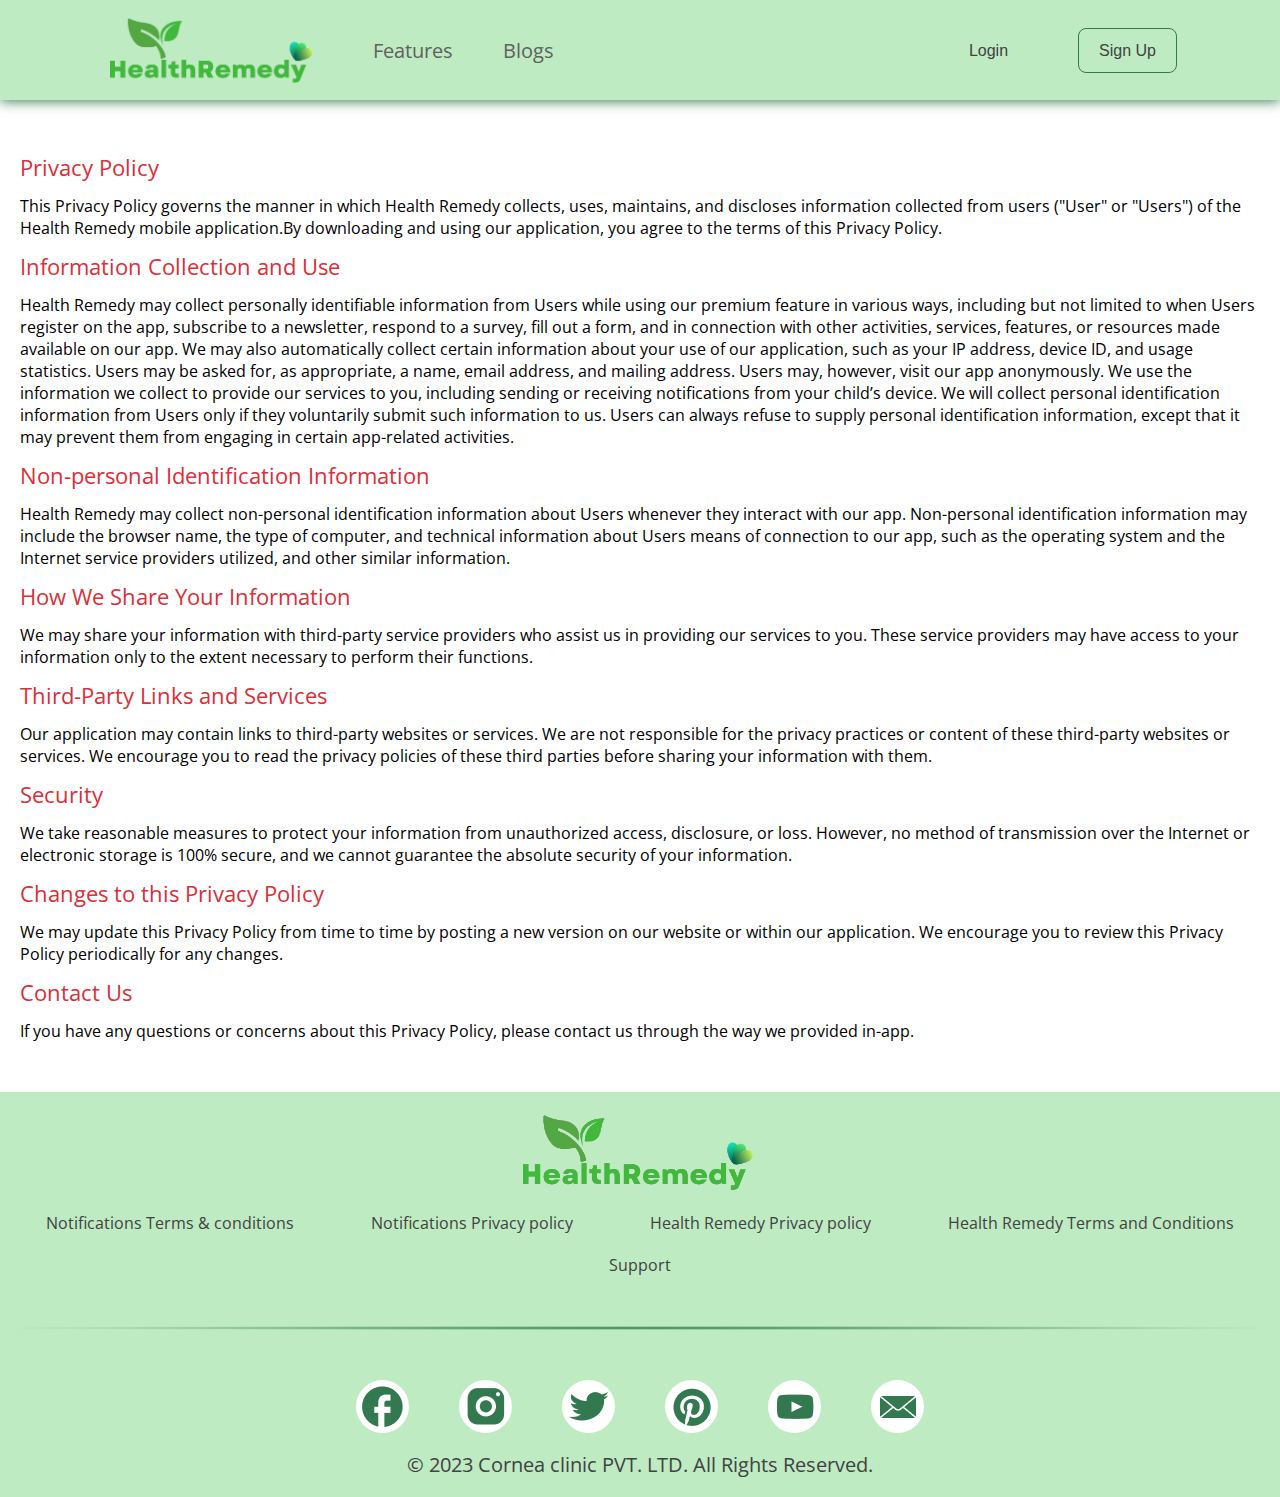
==== health_remedy_policy.html @ 7c7fb74d "New Pages Added" ====
<!DOCTYPE html>
<html lang="en">
<head>
    <meta charset="UTF-8">
    <meta name="viewport" content="width=device-width, initial-scale=1.0">
    <link rel="stylesheet" href="health_remedy_policy.css">
    <link rel="preconnect" href="https://fonts.googleapis.com">
    <link rel="preconnect" href="https://fonts.gstatic.com" crossorigin>
    <link href="https://fonts.googleapis.com/css2?family=Open+Sans:ital,wght@0,300..800;1,300..800&display=swap" rel="stylesheet">
    <title>Health Remedy  Privacy Policy</title>
</head>
<body>
    <header class="header">
        <div class="logo_nav">
            <div class="logo_image">
                <img src="Images\health_remedy.png" alt="Logo Image">
            </div>
            <nav class="navigation">
                <ul>
                <li><a href="#">Features</a></li>
                <li><a href="#">Blogs</a></li>
                </ul>
            </nav>
        </div>
        <div class="bars">
            <div class="bar1"></div>
            <div class="bar2"></div>
            <div class="bar3"></div>
        </div>
        <div class="btns">
            <button class="pri_btn">Login</button>
            <button class="sec_btn">Sign Up</button>
        </div>
        <div class="mobile_menu">
            <div class="mb_btns">
                <button class="pri_btn">Login</button>
                <button class="sec_btn">Sign Up</button>
            </div>
            <nav class="mb_navigation">
                <ul>
                <li><a href="#">Features</a></li>
                <li><a href="#">Blogs</a></li>
                </ul>
            </nav>
        </div>
    </header>
    <section class="health_term_conditions_wrapper">
          <div class="health_remedy_terms">
            <h3>Privacy Policy</h3>
            <p>This Privacy Policy governs the manner in which Health Remedy collects, uses, maintains, and discloses information collected from users ("User" or "Users") of the Health Remedy mobile application.By downloading and using our application, you agree
                to the terms of this Privacy Policy.</p>
                <h3>Information Collection and Use</h3>
            <p> Health Remedy may collect personally identifiable information from Users while using our premium feature in various ways, including but not limited to when Users register on the app, subscribe to a newsletter, respond to a survey, fill out a form,
                and in connection with other activities, services, features, or resources made available on our app. We may also automatically collect certain information about your use of our application, such as your IP address, device ID, and usage statistics.
                Users may be asked for, as appropriate, a name, email address, and mailing address. Users may, however, visit our app anonymously. We use the information we collect to provide our services to you, including sending or receiving notifications from
                your child’s device. We will collect personal identification information from Users only if they voluntarily submit such information to us. Users can always refuse to supply personal identification information, except that it may prevent them from
                engaging in certain app-related activities.</p>
                <h3>Non-personal Identification Information</h3>
            <p>Health Remedy may collect non-personal identification information about Users whenever they interact with our app. Non-personal identification information may include the browser name, the type of computer, and technical information about Users means
                of connection to our app, such as the operating system and the Internet service providers utilized, and other similar information.</p>
           <h3>How We Share Your Information</h3>
            <p>We may share your information with third-party service providers who assist us in providing our services to you. These service providers may have access to your information only to the extent necessary to perform their functions.</p>
            <h3>Third-Party Links and Services</h3>
            <p>Our application may contain links to third-party websites or services. We are not responsible for the privacy practices or content of these third-party websites or services. We encourage you to read the privacy policies of these third parties before
                sharing your information with them.</p>
            <h3>Security</h3>
                <p>We take reasonable measures to protect your information from unauthorized access, disclosure, or loss. However, no method of transmission over the Internet or electronic storage is 100% secure, and we cannot guarantee the absolute security of your
                information.</p>
                <h3>Changes to this Privacy Policy</h3>
            <p> We may update this Privacy Policy from time to time by posting a new version on our website or within our application. We encourage you to review this Privacy Policy periodically for any changes.</p>
            <h3>Contact Us</h3>
            <p>If you have any questions or concerns about this Privacy Policy, please contact us through the way we provided in-app.</p>
            </div>
    </section>
<footer class="footer">
    <div class="footer_logo_img">
        <img src="Images\health_remedy.png" alt="Logo Image" >
    </div>
    <div class="footer_nav">
        <ul>
            <li><a href="notifications_terms.html">Notifications Terms & conditions</a></li>
            <li><a href="notifications_policy.html">Notifications Privacy policy</a></li>
            <li><a href="health_remedy_policy.html">Health Remedy Privacy policy</a></li>
            <li><a href="health_remedy_terms_conditiion.html">Health Remedy Terms and Conditions</a></li>
            <li><a href="#">Support</a></li>
        </ul>
    </div>
    <div class="footer_divider">
        <img src="Images\Divider.png" alt="Logo Image" >
    </div>
    <div class="social_media">
    <a href="#"><img src="Images\facebook.png" alt="Facebook Icon"></a>
    <a href="#"><img src="Images\insta.png" alt="Insta Icon"></a>
    <a href="#"><img src="Images\twitter.png" alt="Twitter Icon"></a>
    <a href="#"><img src="Images\pintrest.png" alt="Pintrest Icon"></a>
    <a href="#"><img src="Images\youtube.png" alt="Youtube Icon"></a>
    <a href="#"><img src="Images\message.png" alt="Message Icon"></a>
    </div>
    <p>© 2023 Cornea clinic PVT. LTD. All Rights Reserved.</p>
    </footer>
    <script src="script.js"></script>
</body>
</html>
---- health_remedy_policy.css ----
*{
    margin: 0px;
    padding: 0px;
    }
    body{
    font-family: 'Open Sans';
    }
    /* Header css start */
    header.header {
    display: flex;
    justify-content: space-around;
    align-items: center;
    height: 100px;
    z-index: 9;
    position: relative;
    background-color: #beebc2;
    box-shadow: 0px 1px 12px #32794f;
    }
    .logo_nav {
    display: flex;
    gap: 50px;
    flex: 0 0 50%;
    align-items: center;
    }
    .navigation > ul {
    display: flex;
    justify-content: space-between;
    gap: 50px;
    }
    .navigation > ul li {
    list-style: none;
    max-width: 85px;
    }
    .navigation > ul li a {
    color: #616161;
    text-decoration: none;
    font-size: 20px;
    font-weight: 400;
    line-height: 27px;
    }
    .navigation > ul li a:hover {
    color: #424242;
    font-weight: 600;
    transition: all 0.7s ease-in-out;
    }
    .logo_image {
    display: flex;
    }
    .btns {
    display: flex;
    gap: 50px;
    }
    button.pri_btn,
    button.sec_btn {
    max-width: 102px;
    max-height: 45px;
    gap: 10px;
    display: flex;
    align-items: center;
    justify-content: center;
    cursor: pointer;
    padding: 10px 20px 10px 20px;
    color: #424242;
    font-size: 16px;
    line-height: 25px;
    font-weight: 400;
    border-radius: 8.06px;
    background: transparent;
    }
    button.sec_btn {
    border:0.81px solid #32794F;
    }
    button.pri_btn{
    border:0px;
    }
    button.pri_btn:hover{
    border:0.81px solid #32794F;
    border-radius: 8.06px; 
    }
    .bars{
    display: none;
    }
    .mobile_menu{
    display: none;
    }
    .animate .bar1 {transform: translate(0px, 10px) rotate(-45deg);}
    .animate .bar2 {
    opacity: 0;
    }
    .animate .bar3 {
    transform: translate(0px, -11px) rotate(45deg);
    }
    .right_section {
    z-index: 9;
    flex: 0 0 50%;
    position: relative;
    float: right;
    }
    
    .header_banner_wrapper {
    position: absolute;
    top: 0;
    width: 100%;
    }
    .bottom {
    margin-top: 40px;
    }
    .sign_in {
    background: linear-gradient(180deg, #BEEBC2 40.02%, rgba(190, 235, 194, 0.5) 100%);
    box-shadow: -2px 3px 6px 0px #00000040;
    border-radius: 10px;
    padding: 10px 80px 10px 80px;
    font-size: 24px;
    line-height: 33px;
    border: 0px;
    cursor: pointer;
    }
    .bottom p {
    color: #616161;
    font-size: 14px;
    margin-top: 5px;
    font-weight: 400;
    line-height: 19px;
    }
    .logo_nav img{
    max-width: 220px;
    width: 33vw;
    }
    @media (max-width:767px) {
    .logo_nav{
        gap: 10px;
    }
    .navigation > ul{
        gap: 20px;
    }
    .btns{
        gap: 10px;
    }
    header.header{
        justify-content: space-evenly;
        gap: 10px;
    }
    button.pri_btn, button.sec_btn{
        padding: 5px 10px;
        width: 75px;
        height: 37px;
        font-size: 15px;
    }
    .navigation > ul li a{
        font-size: 16px;
    }
    .sign_in{
    padding: 10px 35px 10px 35px;
    }
    
    }
    
    @media (max-width:575px) {
    .sign_in {
    padding: 7px 20px 7px 20px;
    font-size: 15px;
    }
    .bottom {
    margin-top: 18px;
    }
    .left_section .left_top p {
    margin-top: 5px;
    font-size: 12px;
    line-height: 18px;
    }
    h3 {
    font-size: 25px;
    line-height: 30px;
    }
    h3>span {
    font-size: 20px;
    line-height: 30px;
    }
    
    }
    @media (max-width:490px) {
    header.header {
        justify-content: space-around;
        gap: 117px;
    }
    .logo_nav{
        gap: 10px;
    }
    .navigation{
        display: none;
    }
    .btns{
        display: none;
    }
    button.pri_btn, button.sec_btn{
        font-size: 12px;
        width: 65px;
    }
    .navigation > ul{
        gap: 10px;
    }
    .navigation > ul li{
        max-width: 60px;
    }
    .navigation > ul li a{
        font-size: 13px;
    }
    button.pri_btn, button.sec_btn{
        width: 70px;
        font-size: 13px;
        }
        .navigation > ul {
        gap: 15px;
        }
    .btns{
        flex-direction: column;
        justify-content: center;
        align-items: center;
        gap: 5px;
        font-size: 15px;
    }
    .logo_image img {
            width: 50vw; 
            z-index: 9;
    }
    .bars{
        display: block;
        cursor: pointer;
        z-index: 9;
    }
    .bar1 , .bar2 , .bar3{
        width: 35px;
        height: 5px;
        background-color: #32794F;
        margin: 6px 0px;
    }
        .bar1, .bar2, .bar3{
        transition:all 0.5s ease-in-out;
    }
    nav.mb_navigation {
        position: absolute;
        left:  10vw;;
        top: 150px;
    }
    .mb_btns {
        gap: 10px;
        top: 100px;
        position: absolute;
        right: 50px;
        display: flex;
    }
    .mb_btns .pri_btn,
    .mb_btns .sec_btn {
        font-size: 20px;
        width: 93px;
        padding: 20px 0;
    }
    .mobile_menu {
    transition: all 0.5s ease-in-out;
    position: absolute;
    background: #fff;
    left: 0px;
    max-width: 480px;
    width: 100vw;
    opacity: 1;
    min-height: 300px;
    top: -320px;
    display: block;
    padding-bottom: 20px;
    }
    .mobile_menu.show {
        transform: translate(0px, 320px);
    }
    .mb_navigation ul > li a {
        color: #616161;
        text-decoration: none;
        font-size: 20px;
        font-weight: 400;
        line-height: 27px;
    }
    .mb_navigation ul > li {
        list-style: none;
        margin: 0;
    }
    }
    /* privacy policy css starts */
    .health_remedy_terms {
        max-width: 1242px;
        margin: 50px auto;
        padding: 0px 20px;
    }
    .health_remedy_terms p {
        margin: 10px 0px;
    }
    .health_remedy_terms p a{
        color: #DC2F39;
        text-decoration: none;
        font-weight: 500;
        font-size: 20px;
    }
    .health_remedy_terms h2  {
        font-size: 40px;
        line-height: 55px;
        font-weight: 400;
        color: #DC2F39;
    }
    .health_remedy_terms li{
        list-style: none;
        margin: 10px 0px;
        line-height: 22px;
    }
    .health_remedy_terms ul {
        margin-left: 20px;
    }
    .health_remedy_terms li span,
    .health_remedy_terms p span{
        color:#DC2F39 ;
        font-weight: 600;
    }
    .health_remedy_terms h3  {
        font-size: 22px;
        line-height: 35px;
        font-weight: 400;
        color: #DC2F39;
    }
    @media (max-width: 391px){
        .health_remedy_terms p a{
            font-size: 16px;
        }
    }
    /* privacy policy css ends */
/* footer section start */
.footer{    
    background-color: #BEEBC2;
    padding-bottom: 20px;
    }
    .footer_logo_img {
    display: flex;
    justify-content: center;
    align-items: center;
    height: 120px;    
    }    
    .footer_logo_img img{ 
        max-width: 250px;
        }
    .footer ul {
    display: flex;
    justify-content: center;
    gap: 6vw;
    align-items: center;
    flex-wrap: wrap;
    margin-bottom: 30px;
    row-gap: 20px;
    padding: 0 6px;
    }
    .footer ul li {
    list-style: none;
    }
    .footer ul li a {
    font-size: 16px;
    font-weight: 400;
    line-height: 22px;
    color: #424242;
    text-decoration: none;
    }
    .footer_divider {
    display: flex;
    justify-content: center;
    margin: 50px 0px;
    }
    .footer_divider > img {
        width: 100%;
    }
    .social_media {
    display: flex;
    align-items: center;
    justify-content: center;
    flex-wrap: wrap;
    gap: 50px;
    row-gap: 20px;
    }
    .social_media a {
    background-color: #fff;
    width: 53px;
    height: 53px;
    display: flex;
    justify-content: center;
    align-items: center;
    border-radius: 50%;
    transition:0.3s ease-in-out
    }
    .social_media a:hover{
    transform: translate(0px, -10px);
    }
    .footer p{
    text-align: center;
    font-size: 20px;
    font-weight: 400;
    line-height: 24px;
    margin-top: 20px;
    padding:0px 10px;
    color: #424242;
    }
    
    @media (max-width:767px) {
    .footer p {
        font-size: 16px;
    }
    }
    /* footer section end */
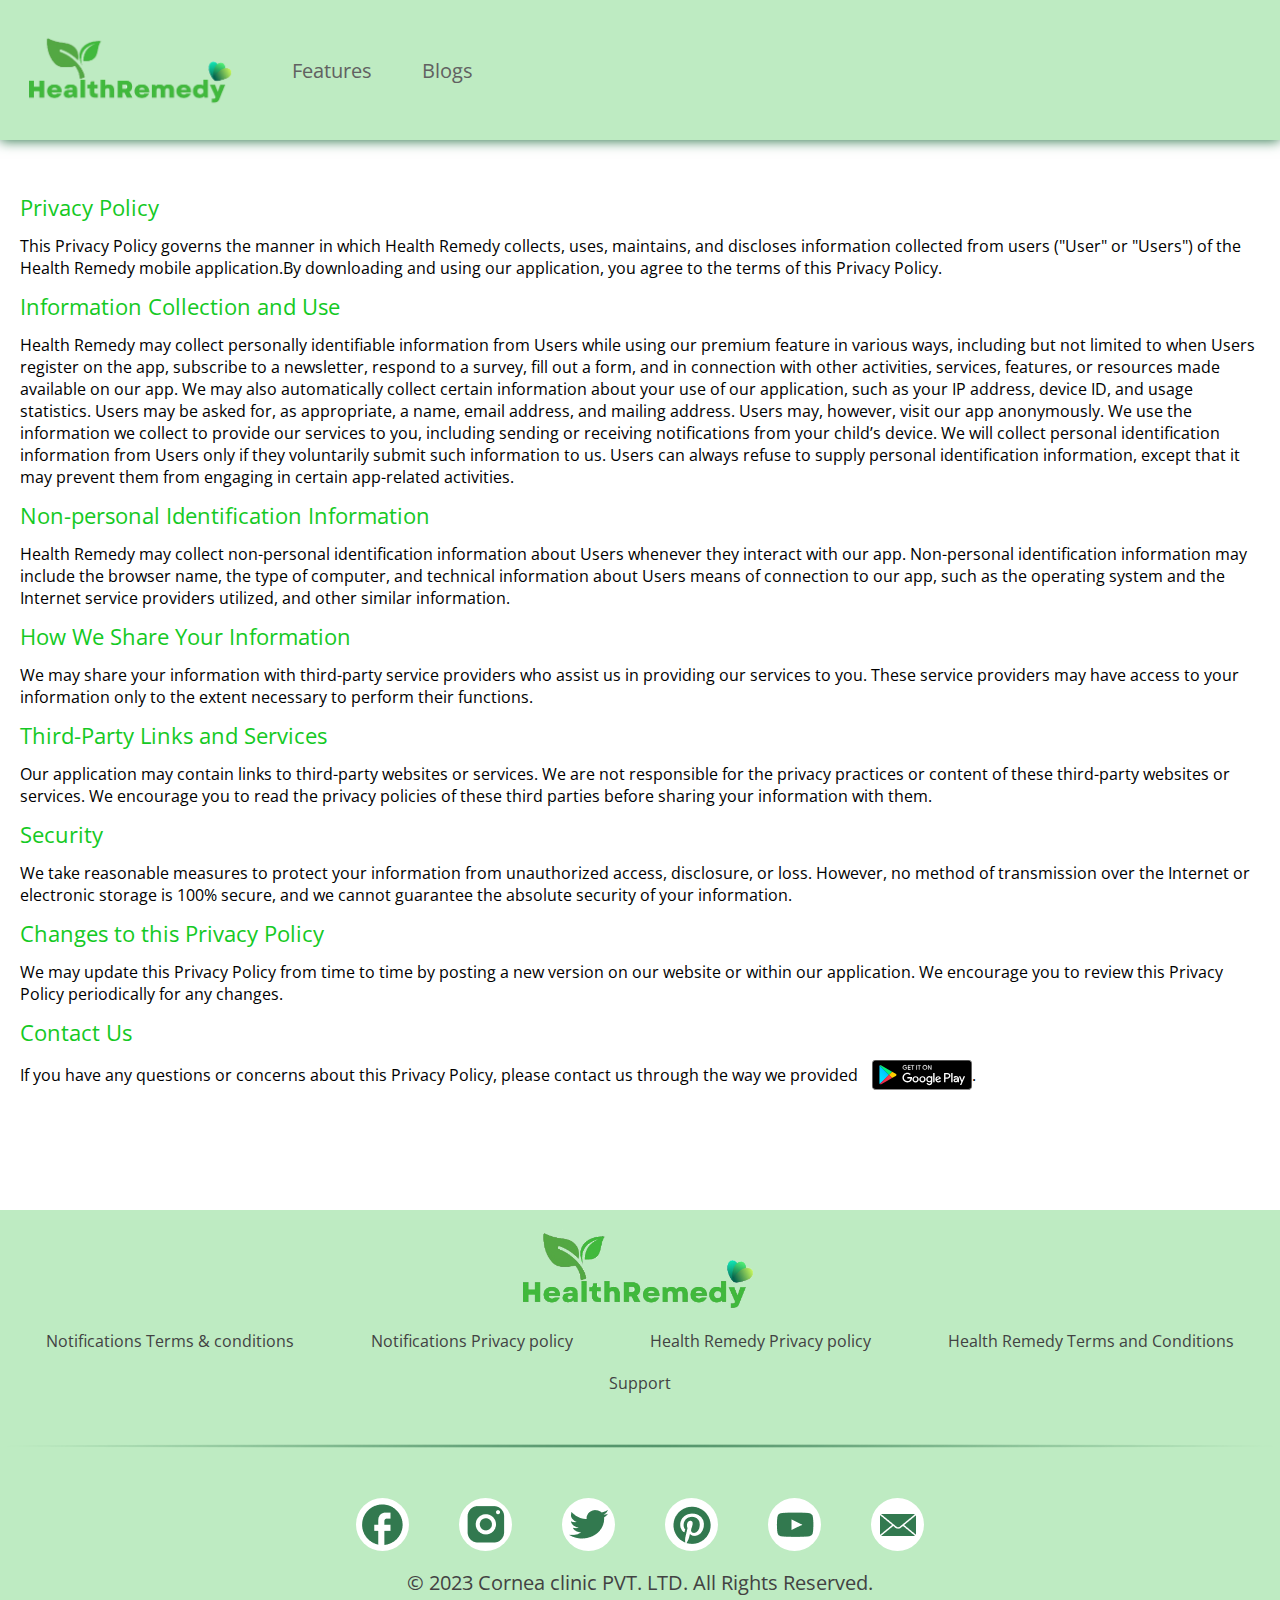
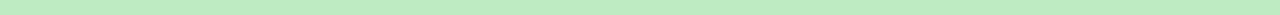
==== commit ab1a4c1c: "Blog Pages Added" ====
--- a/health_remedy_policy.html
+++ b/health_remedy_policy.html
@@ -32,10 +32,6 @@
             <button class="sec_btn">Sign Up</button>
         </div>
         <div class="mobile_menu">
-            <div class="mb_btns">
-                <button class="pri_btn">Login</button>
-                <button class="sec_btn">Sign Up</button>
-            </div>
             <nav class="mb_navigation">
                 <ul>
                 <li><a href="#">Features</a></li>
@@ -69,7 +65,7 @@
                 <h3>Changes to this Privacy Policy</h3>
             <p> We may update this Privacy Policy from time to time by posting a new version on our website or within our application. We encourage you to review this Privacy Policy periodically for any changes.</p>
             <h3>Contact Us</h3>
-            <p>If you have any questions or concerns about this Privacy Policy, please contact us through the way we provided in-app.</p>
+            <p>If you have any questions or concerns about this Privacy Policy, please contact us through the way we provided  <a href=""><svg viewBox="0 0 135.00 135.00" id="Layer_1" xmlns="http://www.w3.org/2000/svg" fill="#000000"><g id="SVGRepo_bgCarrier" stroke-width="0"></g><g id="SVGRepo_tracerCarrier" stroke-linecap="round" stroke-linejoin="round"></g><g id="SVGRepo_iconCarrier"> <style>.st0{fill:#a6a6a6}.st1{stroke:#ffffff;stroke-width:.2;stroke-miterlimit:10}.st1,.st2{fill:#fff}.st3{fill:url(#SVGID_1_)}.st4{fill:url(#SVGID_2_)}.st5{fill:url(#SVGID_3_)}.st6{fill:url(#SVGID_4_)}.st7,.st8,.st9{opacity:.2;enable-background:new}.st8,.st9{opacity:.12}.st9{opacity:.25;fill:#fff}</style> <path d="M130 40H5c-2.8 0-5-2.2-5-5V5c0-2.8 2.2-5 5-5h125c2.8 0 5 2.2 5 5v30c0 2.8-2.2 5-5 5z"></path> <path class="st0" d="M130 .8c2.3 0 4.2 1.9 4.2 4.2v30c0 2.3-1.9 4.2-4.2 4.2H5C2.7 39.2.8 37.3.8 35V5C.8 2.7 2.7.8 5 .8h125m0-.8H5C2.2 0 0 2.3 0 5v30c0 2.8 2.2 5 5 5h125c2.8 0 5-2.2 5-5V5c0-2.7-2.2-5-5-5z"></path> <path class="st1" d="M47.4 10.2c0 .8-.2 1.5-.7 2-.6.6-1.3.9-2.2.9-.9 0-1.6-.3-2.2-.9-.6-.6-.9-1.3-.9-2.2 0-.9.3-1.6.9-2.2.6-.6 1.3-.9 2.2-.9.4 0 .8.1 1.2.3.4.2.7.4.9.7l-.5.5c-.4-.5-.9-.7-1.6-.7-.6 0-1.2.2-1.6.7-.5.4-.7 1-.7 1.7s.2 1.3.7 1.7c.5.4 1 .7 1.6.7.7 0 1.2-.2 1.7-.7.3-.3.5-.7.5-1.2h-2.2v-.8h2.9v.4zM52 7.7h-2.7v1.9h2.5v.7h-2.5v1.9H52v.8h-3.5V7H52v.7zM55.3 13h-.8V7.7h-1.7V7H57v.7h-1.7V13zM59.9 13V7h.8v6h-.8zM64.1 13h-.8V7.7h-1.7V7h4.1v.7H64V13zM73.6 12.2c-.6.6-1.3.9-2.2.9-.9 0-1.6-.3-2.2-.9-.6-.6-.9-1.3-.9-2.2s.3-1.6.9-2.2c.6-.6 1.3-.9 2.2-.9.9 0 1.6.3 2.2.9.6.6.9 1.3.9 2.2 0 .9-.3 1.6-.9 2.2zm-3.8-.5c.4.4 1 .7 1.6.7.6 0 1.2-.2 1.6-.7.4-.4.7-1 .7-1.7s-.2-1.3-.7-1.7c-.4-.4-1-.7-1.6-.7-.6 0-1.2.2-1.6.7-.4.4-.7 1-.7 1.7s.2 1.3.7 1.7zM75.6 13V7h.9l2.9 4.7V7h.8v6h-.8l-3.1-4.9V13h-.7z"></path> <path class="st2" d="M68.1 21.8c-2.4 0-4.3 1.8-4.3 4.3 0 2.4 1.9 4.3 4.3 4.3s4.3-1.8 4.3-4.3c0-2.6-1.9-4.3-4.3-4.3zm0 6.8c-1.3 0-2.4-1.1-2.4-2.6s1.1-2.6 2.4-2.6c1.3 0 2.4 1 2.4 2.6 0 1.5-1.1 2.6-2.4 2.6zm-9.3-6.8c-2.4 0-4.3 1.8-4.3 4.3 0 2.4 1.9 4.3 4.3 4.3s4.3-1.8 4.3-4.3c0-2.6-1.9-4.3-4.3-4.3zm0 6.8c-1.3 0-2.4-1.1-2.4-2.6s1.1-2.6 2.4-2.6c1.3 0 2.4 1 2.4 2.6 0 1.5-1.1 2.6-2.4 2.6zm-11.1-5.5v1.8H52c-.1 1-.5 1.8-1 2.3-.6.6-1.6 1.3-3.3 1.3-2.7 0-4.7-2.1-4.7-4.8s2.1-4.8 4.7-4.8c1.4 0 2.5.6 3.3 1.3l1.3-1.3c-1.1-1-2.5-1.8-4.5-1.8-3.6 0-6.7 3-6.7 6.6 0 3.6 3.1 6.6 6.7 6.6 2 0 3.4-.6 4.6-1.9 1.2-1.2 1.6-2.9 1.6-4.2 0-.4 0-.8-.1-1.1h-6.2zm45.4 1.4c-.4-1-1.4-2.7-3.6-2.7s-4 1.7-4 4.3c0 2.4 1.8 4.3 4.2 4.3 1.9 0 3.1-1.2 3.5-1.9l-1.4-1c-.5.7-1.1 1.2-2.1 1.2s-1.6-.4-2.1-1.3l5.7-2.4-.2-.5zm-5.8 1.4c0-1.6 1.3-2.5 2.2-2.5.7 0 1.4.4 1.6.9l-3.8 1.6zM82.6 30h1.9V17.5h-1.9V30zm-3-7.3c-.5-.5-1.3-1-2.3-1-2.1 0-4.1 1.9-4.1 4.3s1.9 4.2 4.1 4.2c1 0 1.8-.5 2.2-1h.1v.6c0 1.6-.9 2.5-2.3 2.5-1.1 0-1.9-.8-2.1-1.5l-1.6.7c.5 1.1 1.7 2.5 3.8 2.5 2.2 0 4-1.3 4-4.4V22h-1.8v.7zm-2.2 5.9c-1.3 0-2.4-1.1-2.4-2.6s1.1-2.6 2.4-2.6c1.3 0 2.3 1.1 2.3 2.6s-1 2.6-2.3 2.6zm24.4-11.1h-4.5V30h1.9v-4.7h2.6c2.1 0 4.1-1.5 4.1-3.9s-2-3.9-4.1-3.9zm.1 6h-2.7v-4.3h2.7c1.4 0 2.2 1.2 2.2 2.1-.1 1.1-.9 2.2-2.2 2.2zm11.5-1.8c-1.4 0-2.8.6-3.3 1.9l1.7.7c.4-.7 1-.9 1.7-.9 1 0 1.9.6 2 1.6v.1c-.3-.2-1.1-.5-1.9-.5-1.8 0-3.6 1-3.6 2.8 0 1.7 1.5 2.8 3.1 2.8 1.3 0 1.9-.6 2.4-1.2h.1v1h1.8v-4.8c-.2-2.2-1.9-3.5-4-3.5zm-.2 6.9c-.6 0-1.5-.3-1.5-1.1 0-1 1.1-1.3 2-1.3.8 0 1.2.2 1.7.4-.2 1.2-1.2 2-2.2 2zm10.5-6.6l-2.1 5.4h-.1l-2.2-5.4h-2l3.3 7.6-1.9 4.2h1.9l5.1-11.8h-2zm-16.8 8h1.9V17.5h-1.9V30z"></path> <g> <linearGradient id="SVGID_1_" gradientUnits="userSpaceOnUse" x1="21.8" y1="33.29" x2="5.017" y2="16.508" gradientTransform="matrix(1 0 0 -1 0 42)"> <stop offset="0" stop-color="#00a0ff"></stop> <stop offset=".007" stop-color="#00a1ff"></stop> <stop offset=".26" stop-color="#00beff"></stop> <stop offset=".512" stop-color="#00d2ff"></stop> <stop offset=".76" stop-color="#00dfff"></stop> <stop offset="1" stop-color="#00e3ff"></stop> </linearGradient> <path class="st3" d="M10.4 7.5c-.3.3-.4.8-.4 1.4V31c0 .6.2 1.1.5 1.4l.1.1L23 20.1v-.2L10.4 7.5z"></path> <linearGradient id="SVGID_2_" gradientUnits="userSpaceOnUse" x1="33.834" y1="21.999" x2="9.637" y2="21.999" gradientTransform="matrix(1 0 0 -1 0 42)"> <stop offset="0" stop-color="#ffe000"></stop> <stop offset=".409" stop-color="#ffbd00"></stop> <stop offset=".775" stop-color="orange"></stop> <stop offset="1" stop-color="#ff9c00"></stop> </linearGradient> <path class="st4" d="M27 24.3l-4.1-4.1V19.9l4.1-4.1.1.1 4.9 2.8c1.4.8 1.4 2.1 0 2.9l-5 2.7z"></path> <linearGradient id="SVGID_3_" gradientUnits="userSpaceOnUse" x1="24.827" y1="19.704" x2="2.069" y2="-3.054" gradientTransform="matrix(1 0 0 -1 0 42)"> <stop offset="0" stop-color="#ff3a44"></stop> <stop offset="1" stop-color="#c31162"></stop> </linearGradient> <path class="st5" d="M27.1 24.2L22.9 20 10.4 32.5c.5.5 1.2.5 2.1.1l14.6-8.4"></path> <linearGradient id="SVGID_4_" gradientUnits="userSpaceOnUse" x1="7.297" y1="41.824" x2="17.46" y2="31.661" gradientTransform="matrix(1 0 0 -1 0 42)"> <stop offset="0" stop-color="#32a071"></stop> <stop offset=".069" stop-color="#2da771"></stop> <stop offset=".476" stop-color="#15cf74"></stop> <stop offset=".801" stop-color="#06e775"></stop> <stop offset="1" stop-color="#00f076"></stop> </linearGradient> <path class="st6" d="M27.1 15.8L12.5 7.5c-.9-.5-1.6-.4-2.1.1L22.9 20l4.2-4.2z"></path> <path class="st7" d="M27 24.1l-14.5 8.2c-.8.5-1.5.4-2 0l-.1.1.1.1c.5.4 1.2.5 2 0L27 24.1z"></path> <path class="st8" d="M10.4 32.3c-.3-.3-.4-.8-.4-1.4v.1c0 .6.2 1.1.5 1.4v-.1h-.1zM32 21.3l-5 2.8.1.1 4.9-2.8c.7-.4 1-.9 1-1.4 0 .5-.4.9-1 1.3z"></path> <path class="st9" d="M12.5 7.6L32 18.7c.6.4 1 .8 1 1.3 0-.5-.3-1-1-1.4L12.5 7.5c-1.4-.8-2.5-.2-2.5 1.4V9c0-1.5 1.1-2.2 2.5-1.4z"></path> </g> </g></svg></a>.</p>
             </div>
     </section>
 <footer class="footer">
--- a/health_remedy_policy.css
+++ b/health_remedy_policy.css
@@ -10,6 +10,7 @@
     display: flex;
     justify-content: space-around;
     align-items: center;
+    padding: 20px;
     height: 100px;
     z-index: 9;
     position: relative;
@@ -17,10 +18,11 @@
     box-shadow: 0px 1px 12px #32794f;
     }
     .logo_nav {
-    display: flex;
-    gap: 50px;
-    flex: 0 0 50%;
-    align-items: center;
+        display: flex;
+        gap: 50px;
+        flex: 1 0 50%;
+        align-items: center;
+        max-width: 1237px;
     }
     .navigation > ul {
     display: flex;
@@ -47,7 +49,7 @@
     display: flex;
     }
     .btns {
-    display: flex;
+    display: none;
     gap: 50px;
     }
     button.pri_btn,
@@ -91,7 +93,7 @@
     transform: translate(0px, -11px) rotate(45deg);
     }
     .right_section {
-    z-index: 9;
+    z-index: 8;
     flex: 0 0 50%;
     position: relative;
     float: right;
@@ -137,8 +139,8 @@
         gap: 10px;
     }
     header.header{
-        justify-content: space-evenly;
-        gap: 10px;
+        justify-content: flex-start;
+        padding-left: 20px;
     }
     button.pri_btn, button.sec_btn{
         padding: 5px 10px;
@@ -147,7 +149,7 @@
         font-size: 15px;
     }
     .navigation > ul li a{
-        font-size: 16px;
+        font-size: 20px;
     }
     .sign_in{
     padding: 10px 35px 10px 35px;
@@ -181,7 +183,7 @@
     @media (max-width:490px) {
     header.header {
         justify-content: space-around;
-        gap: 117px;
+        /* gap: 117px; */
     }
     .logo_nav{
         gap: 10px;
@@ -239,8 +241,8 @@
     }
     nav.mb_navigation {
         position: absolute;
-        left:  10vw;;
-        top: 150px;
+        top: 110px;
+        right: 50px;
     }
     .mb_btns {
         gap: 10px;
@@ -261,12 +263,13 @@
     background: #fff;
     left: 0px;
     max-width: 480px;
-    width: 100vw;
+    width: 100%;
     opacity: 1;
     min-height: 300px;
     top: -320px;
     display: block;
     padding-bottom: 20px;
+    background-color: #beebc2;
     }
     .mobile_menu.show {
         transform: translate(0px, 320px);
@@ -274,9 +277,9 @@
     .mb_navigation ul > li a {
         color: #616161;
         text-decoration: none;
-        font-size: 20px;
+        font-size: 25px;
         font-weight: 400;
-        line-height: 27px;
+        line-height: 30px;
     }
     .mb_navigation ul > li {
         list-style: none;
@@ -302,7 +305,7 @@
         font-size: 40px;
         line-height: 55px;
         font-weight: 400;
-        color: #DC2F39;
+        color: #14c924;
     }
     .health_remedy_terms li{
         list-style: none;
@@ -314,14 +317,14 @@
     }
     .health_remedy_terms li span,
     .health_remedy_terms p span{
-        color:#DC2F39 ;
+        color: #14c924 ;
         font-weight: 600;
     }
     .health_remedy_terms h3  {
         font-size: 22px;
         line-height: 35px;
         font-weight: 400;
-        color: #DC2F39;
+        color: #14c924;
     }
     @media (max-width: 391px){
         .health_remedy_terms p a{
@@ -407,5 +410,11 @@
         font-size: 16px;
     }
     }
+    svg#Layer_1 {
+        width: 100px;
+        height: 100px;
+        vertical-align: text-top;
+        margin-left: 10px;
+    }
     /* footer section end */
     